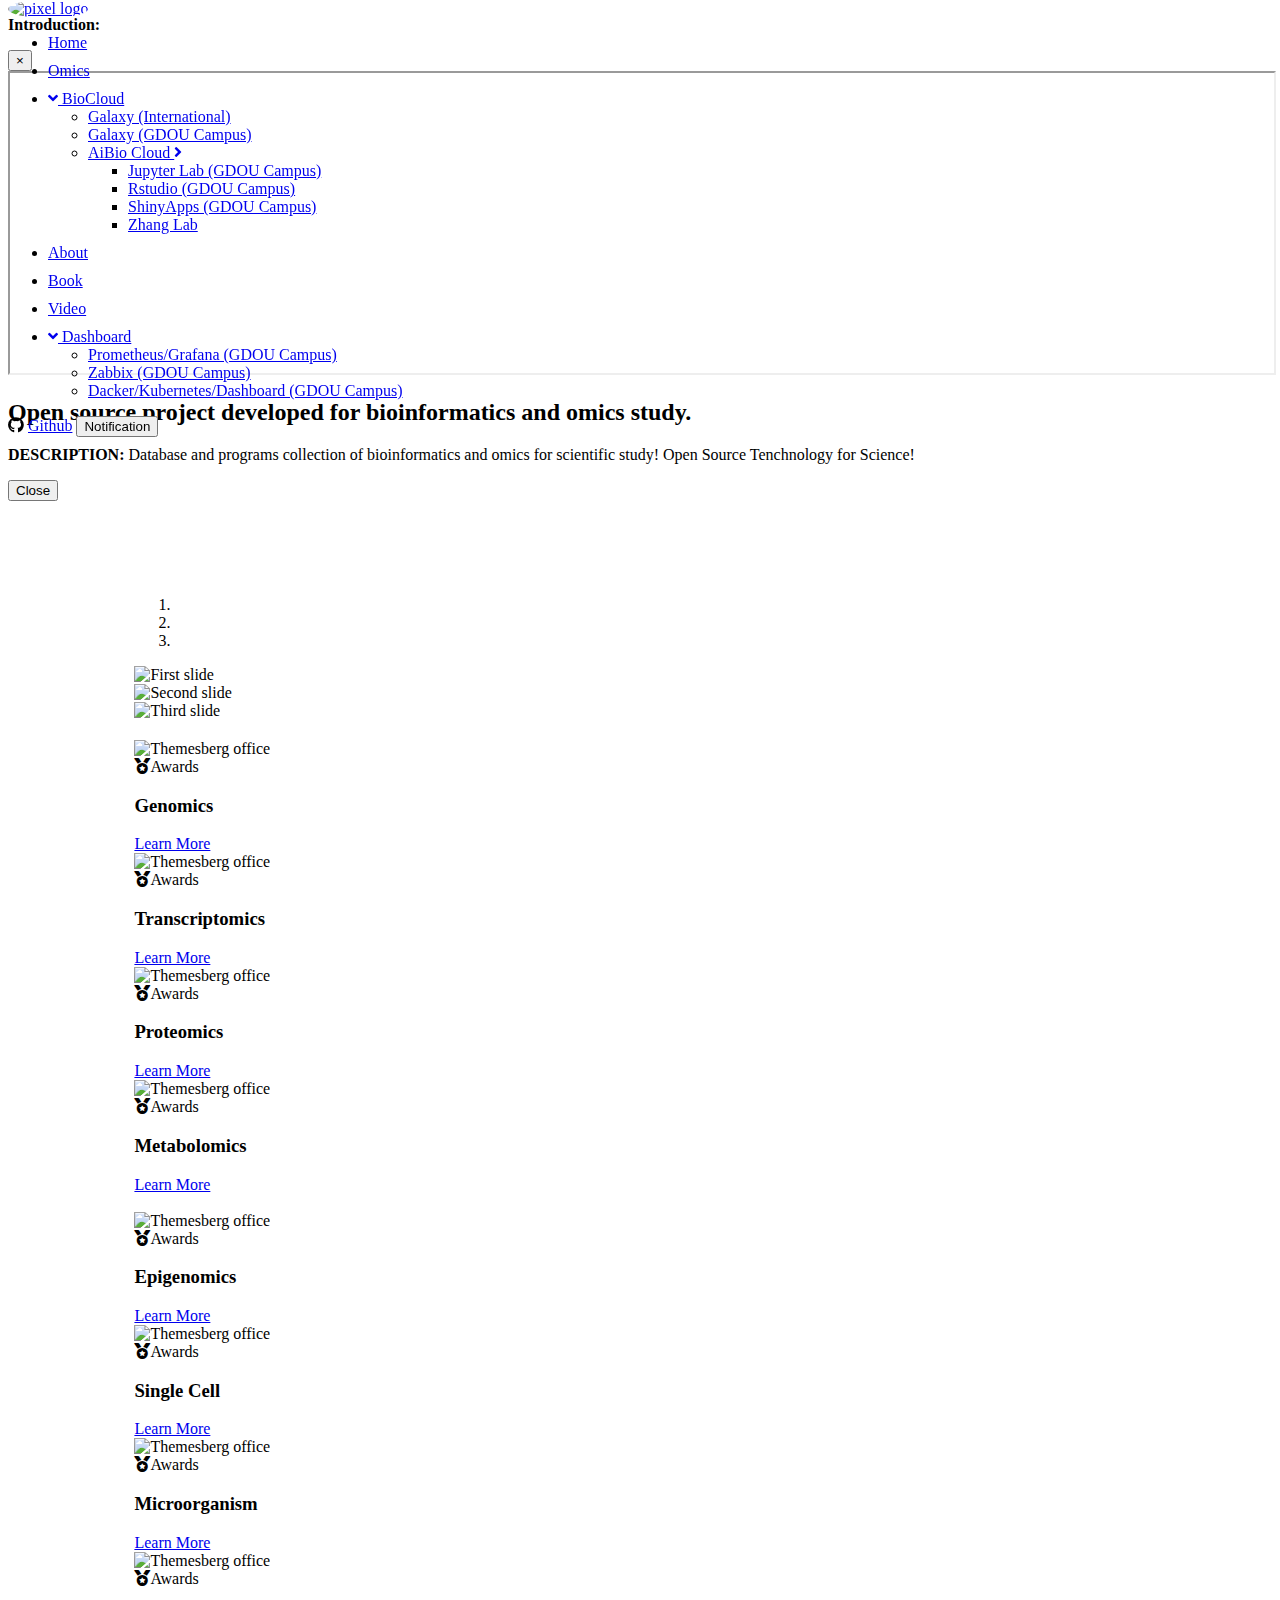
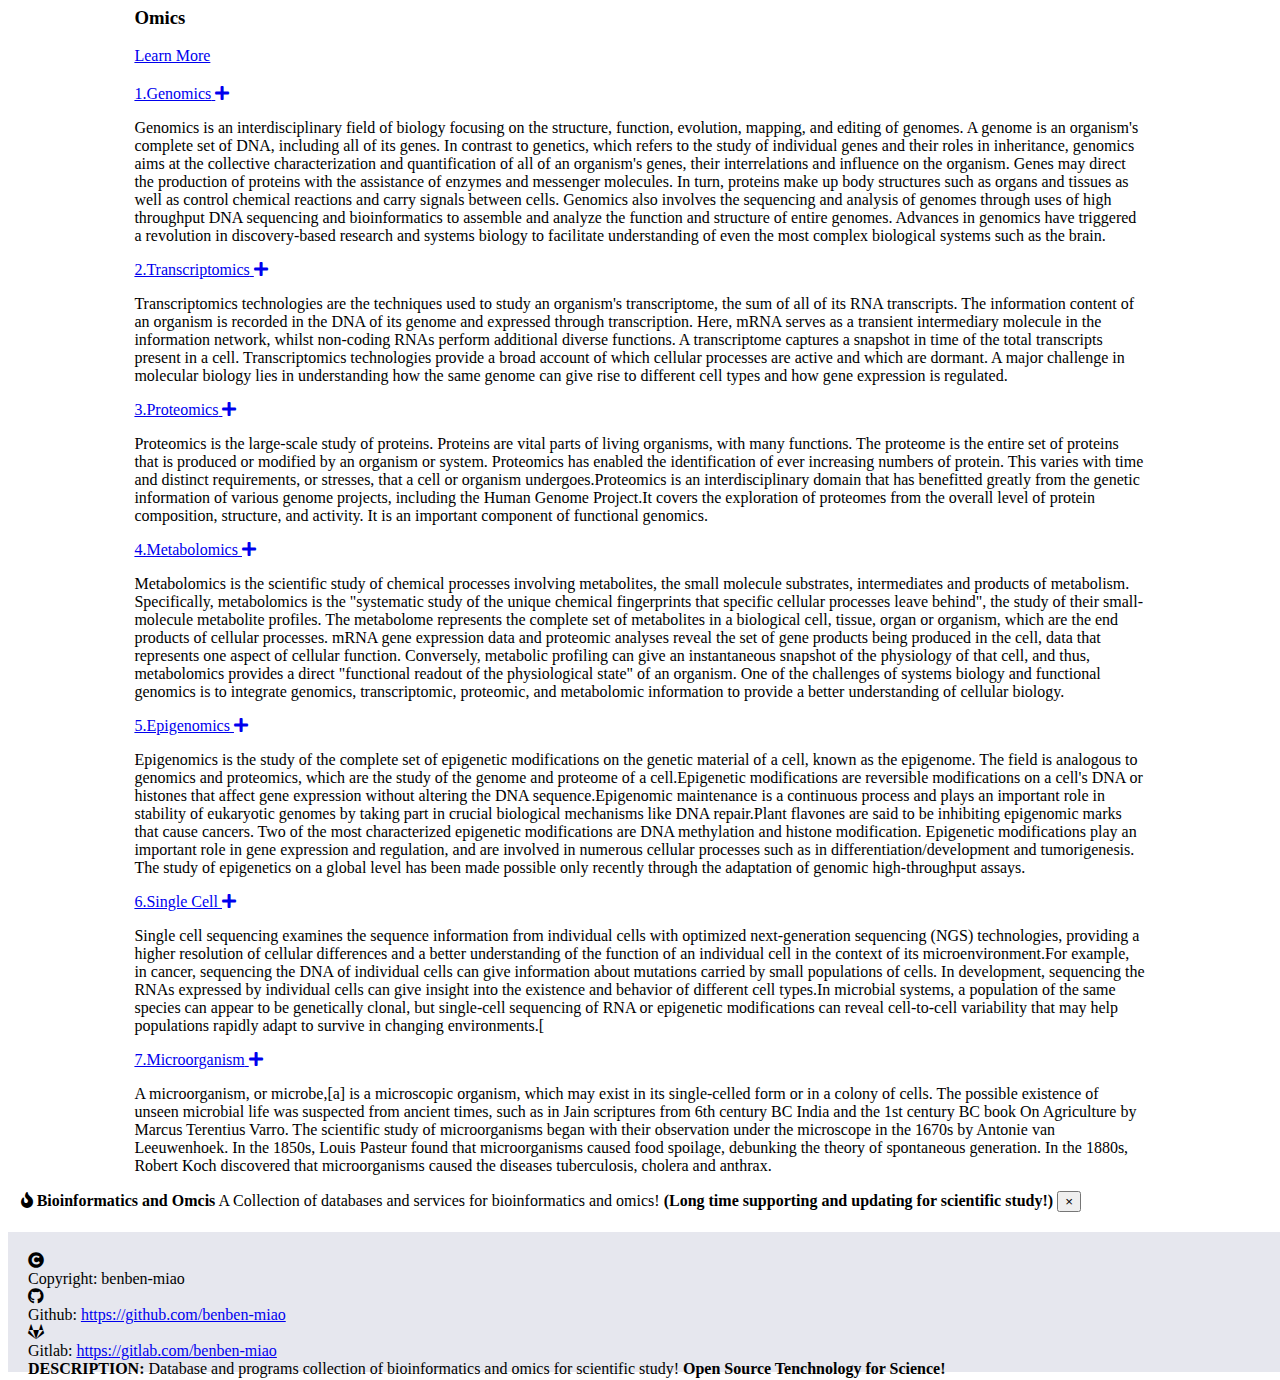
==== index.html @ aa4645f9 "Add Books" ====
<!DOCTYPE html>
<html lang="en">

<head>
    <meta http-equiv="Content-Type" content="text/html; charset=utf-8" />
    <!-- Primary Meta Tags -->
    <title>Omics</title>
    <meta name="viewport" content="width=device-width, initial-scale=1, shrink-to-fit=no">
    <meta name="title" content="Omics">
    <meta name="author" content="benben-miao">
    <!--fontawesome-->
    <link type="text/css" href="https://cdn.bootcdn.net/ajax/libs/font-awesome/5.13.1/css/all.min.css" rel="stylesheet">
    <!-- Pixel CSS -->
    <link type="text/css" href="./css/neumorphism.css" rel="stylesheet">
    <link type="text/css" href="./css/style.css" rel="stylesheet">
</head>

<body>
    <!---1.Navbar-->
    <nav class="navbar navbar-expand navbar-transparent navbar-light shadow-soft navbar-theme-primary">
        <div class="container position-relative">
            <a href="./index.html">
                <img class="logo" src="https://s1.ax1x.com/2020/07/12/U8wh9g.jpg" alt="pixel logo">
            </a>
            <div class="navbar-collapse collapse" id="navbar-default-primary">
                <ul class="navbar-nav navbar-nav-hover align-items-lg-center">
                    <li class="nav-item">
                        <a href="./index.html" class="nav-link">Home</a>
                    </li>
                    <li class="nav-item">
                        <a href="./omics.html" class="nav-link">Omics</a>
                    </li>
                    <li class="nav-item dropdown">
                        <a href="#" class="nav-link" data-toggle="dropdown" role="button">
                            <i class="fas fa-angle-down nav-link-arrow"></i>
                            <span class="nav-link-inner-text">BioCloud</span>
                        </a>
                        <ul class="dropdown-menu">
                            <li><a class="dropdown-item" href="https://usegalaxy.org/" target="_blank">Galaxy (International)</a>
                            </li>
                            <li><a class="dropdown-item" href="http://210.38.139.148:8686/" target="_blank">Galaxy (GDOU Campus)</a></li>
                            <li class="dropdown-submenu">
                                <a href="#"
                                    class="dropdown-toggle dropdown-item d-flex justify-content-between align-items-center"
                                    aria-haspopup="true" aria-expanded="false">AiBio Cloud
                                    <i class="fas fa-angle-right nav-link-arrow"></i></a>
                                <ul class="dropdown-menu">
                                    <li>
                                        <a href="http://210.38.139.148:8888/" target="_blank" class="dropdown-item">Jupyter Lab (GDOU Campus)</a>
                                    </li>
                                    <li>
                                        <a href="http://210.38.139.148:8787/" target="_blank" class="dropdown-item">Rstudio (GDOU Campus)</a>
                                    </li>
                                    <li>
                                        <a href="http://210.38.139.148:3838/biocloud/" target="_blank"
                                            class="dropdown-item">ShinyApps (GDOU Campus)</a>
                                    </li>
                                    <li>
                                        <a href="https://zhanglab.ccmb.med.umich.edu/" target="_blank" class="dropdown-item">Zhang Lab</a>
                                    </li>
                                </ul>
                            </li>
                        </ul>
                    </li>
                    <li class="nav-item">
                        <a href="./about.html" class="nav-link">About</a>
                    </li>
                    <li class="nav-item">
                        <a href="./book.html" class="nav-link">Book</a>
                    </li>
                    <li class="nav-item">
                        <a href="./video.html" class="nav-link">Video</a>
                    </li>
                    <li class="nav-item dropdown">
                        <a href="#" class="nav-link" data-toggle="dropdown" role="button">
                            <i class="fas fa-angle-down nav-link-arrow"></i>
                            <span class="nav-link-inner-text">Dashboard</span>
                        </a>
                        <ul class="dropdown-menu">
                            <li>
                                <a class="dropdown-item" href="http://210.38.139.148:3000/" target="_blank">Prometheus/Grafana (GDOU Campus)</a>
                            </li>
                            <li>
                                <a class="dropdown-item" href="http://210.38.139.148/zabbix/" target="_blank">Zabbix (GDOU Campus)</a>
                            </li>
                            <li>
                                <a class="dropdown-item" href="http://210.38.139.148:8443" target="_blank">Dacker/Kubernetes/Dashboard (GDOU Campus)</a>
                            </li>
                        </ul>
                    </li>
                </ul>
            </div>
            <div class="d-flex align-items-center">
                <span class="fab fa-github"></span>
                <a href="https://github.com/benben-miao" target="_blank" class="nav-link">Github</a>
                <!-- Button Modal -->
                <button type="button" class="btn btn-sm btn-block btn-primary" data-toggle="modal"
                    data-target="#modal-notification">Notification
                </button>

            </div>
        </div>
    </nav>
    <!-- Modal Content -->
    <div class="modal fade" id="modal-notification" tabindex="-1" role="dialog" aria-labelledby="modal-notification"
        aria-hidden="true">
        <div class="modal-dialog modal-dialog-centered" role="document">
            <div class="modal-content bg-primary">
                <div class="modal-header">
                    <p class="modal-title" id="modal-title-notification"><b>Introduction:</b></p>
                    <button type="button" class="close" data-dismiss="modal" aria-label="Close">
                        <span aria-hidden="true">×</span>
                    </button>
                </div>
                <div class="modal-body">
                    <div class="py-3 text-center">
                        <iframe src="https://beautiful-code.netlify.app/dna-helix/dist/index.html" style="width: 100%;height: 300px;"></iframe>
                        <h2 class="h4 my-3"><b>Open source project developed for bioinformatics and omics
                                study.</b></h2>
                        <p><b>DESCRIPTION:</b> Database and programs collection of bioinformatics and omics
                            for scientific study! Open Source Tenchnology for Science!</p>
                    </div>
                </div>
                <div class="modal-footer">
                    <button type="button" class="btn btn-primary text-danger ml-auto" data-dismiss="modal">Close</button>
                </div>
            </div>
        </div>
    </div>
    <!-- End of Modal Content -->
    <!---2.Carousel-->
    <div id="Carousel3" class="carousel slide shadow-soft border border-light p-4 rounded" data-ride="carousel">
        <ol class="carousel-indicators">
            <li data-target="#Carousel3" data-slide-to="0" class="active"></li>
            <li data-target="#Carousel3" data-slide-to="1"></li>
            <li data-target="#Carousel3" data-slide-to="2"></li>
        </ol>
        <div class="carousel-inner rounded">
            <div class="carousel-item active">
                <img class="d-block w-100 carou" src="https://s1.ax1x.com/2020/07/12/U86EPP.png" alt="First slide">
            </div>
            <div class="carousel-item">
                <img class="d-block w-100 carou" src="https://s1.ax1x.com/2020/07/12/U8yRNq.png" alt="Second slide">
            </div>
            <div class="carousel-item">
                <img class="d-block w-100 carou" src="https://s1.ax1x.com/2020/07/12/U8y11O.png" alt="Third slide">
            </div>
        </div>
        <a class="carousel-control-prev" href="#Carousel3" role="button" data-slide="prev">
            <span class="carousel-control-prev-icon" aria-hidden="true"></span>
            <span class="sr-only">Previous</span>
        </a>
        <a class="carousel-control-next" href="#Carousel3" role="button" data-slide="next">
            <span class="carousel-control-next-icon" aria-hidden="true"></span>
            <span class="sr-only">Next</span>
        </a>
    </div>
    <!---3.Cards-->
    <div class="my-cards">
        <div class="row">
            <div class="col-12 col-md-3">
                <div class="card bg-primary border-light shadow-soft">
                    <img src="https://s1.ax1x.com/2020/07/12/U847rV.png" class="card-img-top rounded-top"
                        alt="Themesberg office">
                    <div class="card-body">
                        <span class="h6 icon-tertiary small"><span class="fas fa-medal mr-2"></span>Awards</span>
                        <h3 class="h5 card-title mt-3">Genomics</h3>
                        <a href="#panel-1" data-target="#panel-1" class="btn btn-primary btn-sm" data-toggle="collapse"
                            role="button" aria-expanded="false" aria-controls="panel-1">Learn More</a>
                    </div>
                </div>
            </div>
            <div class="col-12 col-md-3">
                <div class="card bg-primary border-light shadow-soft">
                    <img src="https://s1.ax1x.com/2020/07/12/U84LaF.png" class="card-img-top rounded-top"
                        alt="Themesberg office">
                    <div class="card-body">
                        <span class="h6 icon-tertiary small"><span class="fas fa-medal mr-2"></span>Awards</span>
                        <h3 class="h5 card-title mt-3">Transcriptomics</h3>
                        <a href="#panel-2" data-target="#panel-2" class="btn btn-primary btn-sm" data-toggle="collapse"
                            role="button" aria-expanded="false" aria-controls="panel-1">Learn More</a>
                    </div>
                </div>
            </div>
            <div class="col-12 col-md-3">
                <div class="card bg-primary border-light shadow-soft">
                    <img src="https://s1.ax1x.com/2020/07/12/U84HbT.png" class="card-img-top rounded-top"
                        alt="Themesberg office">
                    <div class="card-body">
                        <span class="h6 icon-tertiary small"><span class="fas fa-medal mr-2"></span>Awards</span>
                        <h3 class="h5 card-title mt-3">Proteomics</h3>
                        <a href="#panel-3" data-target="#panel-3" class="btn btn-primary btn-sm" data-toggle="collapse"
                            role="button" aria-expanded="false" aria-controls="panel-1">Learn More</a>
                    </div>
                </div>
            </div>
            <div class="col-12 col-md-3">
                <div class="card bg-primary border-light shadow-soft">
                    <img src="https://s1.ax1x.com/2020/07/12/U84Ivq.png" class="card-img-top rounded-top"
                        alt="Themesberg office">
                    <div class="card-body">
                        <span class="h6 icon-tertiary small"><span class="fas fa-medal mr-2"></span>Awards</span>
                        <h3 class="h5 card-title mt-3">Metabolomics</h3>
                        <a href="#panel-4" data-target="#panel-4" class="btn btn-primary btn-sm" data-toggle="collapse"
                            role="button" aria-expanded="false" aria-controls="panel-1">Learn More</a>
                    </div>
                </div>
            </div>
        </div>
        <br />
        <div class="row">
            <div class="col-12 col-md-3">
                <div class="card bg-primary border-light shadow-soft">
                    <img src="https://s1.ax1x.com/2020/07/12/U84TK0.png" class="card-img-top rounded-top"
                        alt="Themesberg office">
                    <div class="card-body">
                        <span class="h6 icon-tertiary small"><span class="fas fa-medal mr-2"></span>Awards</span>
                        <h3 class="h5 card-title mt-3">Epigenomics</h3>
                        <a href="#panel-5" data-target="#panel-5" class="btn btn-primary btn-sm" data-toggle="collapse"
                            role="button" aria-expanded="false" aria-controls="panel-1">Learn More</a>
                    </div>
                </div>
            </div>
            <div class="col-12 col-md-3">
                <div class="card bg-primary border-light shadow-soft">
                    <img src="https://s1.ax1x.com/2020/07/12/U84qVU.png" class="card-img-top rounded-top"
                        alt="Themesberg office">
                    <div class="card-body">
                        <span class="h6 icon-tertiary small"><span class="fas fa-medal mr-2"></span>Awards</span>
                        <h3 class="h5 card-title mt-3">Single Cell</h3>
                        <a href="#panel-6" data-target="#panel-6" class="btn btn-primary btn-sm" data-toggle="collapse"
                            role="button" aria-expanded="false" aria-controls="panel-1">Learn More</a>
                    </div>
                </div>
            </div>
            <div class="col-12 col-md-3">
                <div class="card bg-primary border-light shadow-soft">
                    <img src="https://s1.ax1x.com/2020/07/12/U8452n.png" class="card-img-top rounded-top"
                        alt="Themesberg office">
                    <div class="card-body">
                        <span class="h6 icon-tertiary small"><span class="fas fa-medal mr-2"></span>Awards</span>
                        <h3 class="h5 card-title mt-3">Microorganism</h3>
                        <a href="#panel-7" data-target="#panel-7" class="btn btn-primary btn-sm" data-toggle="collapse"
                            role="button" aria-expanded="false" aria-controls="panel-1">Learn More</a>
                    </div>
                </div>
            </div>
            <div class="col-12 col-md-3">
                <div class="card bg-primary border-light shadow-soft">
                    <img src="https://s1.ax1x.com/2020/07/12/U8o8vn.png" class="card-img-top rounded-top"
                        alt="Themesberg office">
                    <div class="card-body">
                        <span class="h6 icon-tertiary small"><span class="fas fa-medal mr-2"></span>Awards</span>
                        <h3 class="h5 card-title mt-3">Omics</h3>
                        <a href="#" class="btn btn-primary btn-sm">Learn More</a>
                    </div>
                </div>
            </div>
        </div>
    </div>
    <!---4.Accordions-->
    <div class="my-accor">
        <div class="accordion shadow-soft rounded" id="accordionExample1">
            <div class="card card-sm card-body bg-primary border-light mb-0">
                <a href="#panel-1" data-target="#panel-1" class="accordion-panel-header" data-toggle="collapse"
                    role="button" aria-expanded="false" aria-controls="panel-1">
                    <span class="h6 mb-0 font-weight-bold">1.Genomics</span>
                    <span class="icon"><span class="fas fa-plus"></span></span>
                </a>
                <div class="collapse" id="panel-1">
                    <div class="pt-3">
                        <p class="mb-0">
                            Genomics is an interdisciplinary field of biology focusing on the structure, function,
                            evolution, mapping, and editing of genomes. A genome is an organism's complete set of DNA,
                            including all of its genes. In contrast to genetics, which refers to the study of individual
                            genes and their roles in inheritance, genomics aims at the collective characterization and
                            quantification of all of an organism's genes, their interrelations and influence on the
                            organism. Genes may direct the production of proteins with the assistance of enzymes and
                            messenger molecules. In turn, proteins make up body structures such as organs and tissues as
                            well as control chemical reactions and carry signals between cells. Genomics also involves
                            the sequencing and analysis of genomes through uses of high throughput DNA sequencing and
                            bioinformatics to assemble and analyze the function and structure of entire genomes.
                            Advances
                            in genomics have triggered a revolution in discovery-based research and systems biology to
                            facilitate understanding of even the most complex biological systems such as the brain.
                        </p>
                    </div>
                </div>
            </div>
            <div class="card card-sm card-body bg-primary border-light mb-0">
                <a href="#panel-2" data-target="#panel-2" class="accordion-panel-header" data-toggle="collapse"
                    role="button" aria-expanded="false" aria-controls="panel-1">
                    <span class="h6 mb-0 font-weight-bold">2.Transcriptomics</span>
                    <span class="icon"><span class="fas fa-plus"></span></span>
                </a>
                <div class="collapse" id="panel-2">
                    <div class="pt-3">
                        <p class="mb-0">
                            Transcriptomics technologies are the techniques used to study an organism's transcriptome,
                            the sum of all of its RNA transcripts. The information content of an organism is recorded in
                            the DNA of its genome and expressed through transcription. Here, mRNA serves as a transient
                            intermediary molecule in the information network, whilst non-coding RNAs perform additional
                            diverse functions. A transcriptome captures a snapshot in time of the total transcripts
                            present in a cell. Transcriptomics technologies provide a broad account of which cellular
                            processes
                            are active and which are dormant. A major challenge in molecular biology lies in
                            understanding how the same genome can give rise to different cell types and how gene
                            expression is regulated.
                        </p>
                    </div>
                </div>
            </div>
            <div class="card card-sm card-body bg-primary border-light mb-0">
                <a href="#panel-3" data-target="#panel-3" class="accordion-panel-header" data-toggle="collapse"
                    role="button" aria-expanded="false" aria-controls="panel-1">
                    <span class="h6 mb-0 font-weight-bold">3.Proteomics</span>
                    <span class="icon"><span class="fas fa-plus"></span></span>
                </a>
                <div class="collapse" id="panel-3">
                    <div class="pt-3">
                        <p class="mb-0">
                            Proteomics is the large-scale study of proteins. Proteins are vital parts of living
                            organisms, with many functions. The proteome is the entire set of proteins that is produced
                            or modified by an organism or system. Proteomics has enabled the identification of ever
                            increasing numbers of protein. This varies with time and distinct requirements, or stresses,
                            that a cell or organism undergoes.Proteomics is an interdisciplinary domain that has
                            benefitted greatly from the genetic information of various genome projects, including the
                            Human
                            Genome Project.It covers the exploration of proteomes from the overall level of protein
                            composition, structure, and activity. It is an important component of functional genomics.
                        </p>
                    </div>
                </div>
            </div>
            <div class="card card-sm card-body bg-primary border-light mb-0">
                <a href="#panel-4" data-target="#panel-4" class="accordion-panel-header" data-toggle="collapse"
                    role="button" aria-expanded="false" aria-controls="panel-1">
                    <span class="h6 mb-0 font-weight-bold">4.Metabolomics</span>
                    <span class="icon"><span class="fas fa-plus"></span></span>
                </a>
                <div class="collapse" id="panel-4">
                    <div class="pt-3">
                        <p class="mb-0">
                            Metabolomics is the scientific study of chemical processes involving metabolites, the small
                            molecule substrates, intermediates and products of metabolism. Specifically,
                            metabolomics is the "systematic study of the unique chemical fingerprints that specific
                            cellular processes leave behind", the study of their small-molecule metabolite profiles.
                            The metabolome represents the complete set of metabolites in a biological cell, tissue,
                            organ or organism, which are the end products of cellular processes.
                            mRNA gene expression data and proteomic analyses reveal the set of gene products being
                            produced in the cell, data that represents one aspect of cellular function. Conversely,
                            metabolic profiling can give an instantaneous snapshot of the physiology of that cell, and
                            thus, metabolomics provides a direct "functional readout of the physiological state"
                            of an organism. One of the challenges of systems biology and functional genomics is to
                            integrate genomics, transcriptomic, proteomic, and metabolomic information to provide a
                            better understanding of cellular biology.
                        </p>
                    </div>
                </div>
            </div>
            <div class="card card-sm card-body bg-primary border-light mb-0">
                <a href="#panel-5" data-target="#panel-5" class="accordion-panel-header" data-toggle="collapse"
                    role="button" aria-expanded="false" aria-controls="panel-1">
                    <span class="h6 mb-0 font-weight-bold">5.Epigenomics</span>
                    <span class="icon"><span class="fas fa-plus"></span></span>
                </a>
                <div class="collapse" id="panel-5">
                    <div class="pt-3">
                        <p class="mb-0">
                            Epigenomics is the study of the complete set of epigenetic modifications on the genetic
                            material of a cell, known as the epigenome. The field is analogous to genomics and
                            proteomics,
                            which are the study of the genome and proteome of a cell.Epigenetic modifications are
                            reversible modifications on a cell's DNA or histones that affect gene expression without
                            altering
                            the DNA sequence.Epigenomic maintenance is a continuous process and plays an important role
                            in stability of eukaryotic genomes by taking part in crucial biological mechanisms like
                            DNA repair.Plant flavones are said to be inhibiting epigenomic marks that cause cancers. Two
                            of the most characterized epigenetic modifications are DNA methylation and histone
                            modification. Epigenetic modifications play an important role in gene expression and
                            regulation, and are involved in numerous cellular processes such as in
                            differentiation/development
                            and tumorigenesis. The study of epigenetics on a global level has been made possible only
                            recently through the adaptation of genomic high-throughput assays.
                        </p>
                    </div>
                </div>
            </div>
            <div class="card card-sm card-body bg-primary border-light mb-0">
                <a href="#panel-6" data-target="#panel-6" class="accordion-panel-header" data-toggle="collapse"
                    role="button" aria-expanded="false" aria-controls="panel-1">
                    <span class="h6 mb-0 font-weight-bold">6.Single Cell</span>
                    <span class="icon"><span class="fas fa-plus"></span></span>
                </a>
                <div class="collapse" id="panel-6">
                    <div class="pt-3">
                        <p class="mb-0">
                            Single cell sequencing examines the sequence information from individual cells with
                            optimized next-generation sequencing (NGS) technologies, providing a higher resolution of
                            cellular differences and a better understanding of the function of an individual cell in the
                            context of its microenvironment.For example, in cancer, sequencing the DNA of individual
                            cells can give information about mutations carried by small populations of cells. In
                            development, sequencing the RNAs expressed by individual cells can give insight into the
                            existence
                            and behavior of different cell types.In microbial systems, a population of the same species
                            can appear to be genetically clonal, but single-cell sequencing of RNA or epigenetic
                            modifications can reveal cell-to-cell variability that may help populations rapidly adapt to
                            survive in changing environments.[
                        </p>
                    </div>
                </div>
            </div>
            <div class="card card-sm card-body bg-primary border-light mb-0">
                <a href="#panel-7" data-target="#panel-7" class="accordion-panel-header" data-toggle="collapse"
                    role="button" aria-expanded="false" aria-controls="panel-1">
                    <span class="h6 mb-0 font-weight-bold">7.Microorganism</span>
                    <span class="icon"><span class="fas fa-plus"></span></span>
                </a>
                <div class="collapse" id="panel-7">
                    <div class="pt-3">
                        <p class="mb-0">
                            A microorganism, or microbe,[a] is a microscopic organism, which may exist in its
                            single-celled form or in a colony of cells. The possible existence of unseen
                            microbial life was suspected from ancient times, such as in Jain scriptures from 6th century
                            BC India and the 1st century BC book On Agriculture by Marcus Terentius
                            Varro. The scientific study of microorganisms began with their observation under the
                            microscope in the 1670s by Antonie van Leeuwenhoek. In the 1850s, Louis Pasteur
                            found that microorganisms caused food spoilage, debunking the theory of spontaneous
                            generation. In the 1880s, Robert Koch discovered that microorganisms caused the
                            diseases tuberculosis, cholera and anthrax.
                        </p>
                    </div>
                </div>
            </div>
        </div>
    </div>
    <!---3.Alert-->
    <div class="my-alert">
        <div class="alert alert-success alert-dismissible shadow-soft fade show" role="alert">
            <span class="alert-inner--icon"><span class="fas fa-fire"></span></span>
            <span class="alert-inner--text"><strong>Bioinformatics and Omcis</strong>
                A Collection of databases and services for bioinformatics and omics! <b>(Long time supporting and
                    updating for scientific study!)</b> </span>
            <button type="button" class="close" data-dismiss="alert" aria-label="Close">
                <span aria-hidden="true">&times;</span>
            </button>
        </div>
    </div>
    <!---5.Footer-->
    <div class="my-footer shadow-soft">
        <div class="row ">
            <div class="col-12 col-md-4">
                <div
                    class="icon icon-shape icon-shape-xs icon-facebook icon-shape-primary shadow-soft border border-light rounded-circle mb-2">
                    <span class="fas fa-copyright"></span>
                </div> Copyright: benben-miao
            </div>
            <div class="col-12 col-md-4">
                <div
                    class="icon icon-shape icon-shape-xs icon-facebook icon-shape-primary shadow-soft border border-light rounded-circle mb-2">
                    <span class="fab fa-github"></span>
                </div> Github: <a href="https://github.com/benben-miao">https://github.com/benben-miao</a>
            </div>
            <div class="col-12 col-md-4">
                <div
                    class="icon icon-shape icon-shape-xs icon-facebook icon-shape-primary shadow-soft border border-light rounded-circle mb-2">
                    <span class="fab fa-gitlab"></span>
                </div> Gitlab: <a href="https://gitlab.com/benben-miao">https://gitlab.com/benben-miao</a>
            </div>
        </div>
        <b>DESCRIPTION:</b> Database and programs collection of bioinformatics and omics for scientific study! <b>Open
            Source Tenchnology for Science!</b>
    </div>

    <!-- Core -->
    <script src="./vendor/jquery/dist/jquery.min.js"></script>
    <script src="./vendor/popper.js/dist/umd/popper.min.js"></script>
    <script src="./vendor/bootstrap/dist/js/bootstrap.min.js"></script>
    <script src="./vendor/headroom.js/dist/headroom.min.js"></script>

    <!-- Vendor JS -->
    <script src="./vendor/onscreen/dist/on-screen.umd.min.js"></script>
    <script src="./vendor/nouislider/distribute/nouislider.min.js"></script>
    <script src="./vendor/bootstrap-datepicker/dist/js/bootstrap-datepicker.min.js"></script>
    <script src="./vendor/waypoints/lib/jquery.waypoints.min.js"></script>
    <script src="./vendor/jarallax/dist/jarallax.min.js"></script>
    <script src="./vendor/jquery.counterup/jquery.counterup.min.js"></script>
    <script src="./vendor/jquery-countdown/dist/jquery.countdown.min.js"></script>
    <script src="./vendor/smooth-scroll/dist/smooth-scroll.polyfills.min.js"></script>
    <script src="./vendor/prismjs/prism.js"></script>

    <script async defer src="https://buttons.github.io/buttons.js"></script>

    <!-- Neumorphism JS -->
    <script src="./js/neumorphism.js"></script>
</body>

</html>
---- css/style.css ----
.carou {
    height: 720px;
}
#Carousel3 {
    width: 80%;
    margin: auto;
    margin-top: 95px;
}
.my-cards {
    margin: auto;
    margin-top: 20px;
    width: 80%;
    height: auto;
}
.my-accor {
    margin: auto;
    margin-top: 20px;
    width: 80%;
    height: auto;
}

.my-vertabs {
    margin: auto;
    width: 98%;
    height: auto;
    margin-top: 95px;
    margin-bottom: 20px;
}
.nav-item {
    margin-top: 10px;
}
.logo {
    width: 45px;
    height: 45px;
    border-radius: 50%;
}

.badge {
    margin-right: 0px;
}
.my-alert {
    width: 98%;
    margin: auto;
}
.my-toast {
    width: 80%;
    margin: auto;
}

.content {
    height: auto;
}
.my-profile {
    margin: auto;
    margin-top: 135px;
    width: 80%;
    height: auto;
}
.my-timeline {
    margin: auto;
    margin-top: 80px;
    width: 80%;
    height: auto;
}
.navbar {
    width: 100%;
    height: 8%;
    position: fixed;
    top: 0px;
    z-index: 1;
}
.my-frame {
    margin: auto;
    margin-top: 20px;
    width: 80%;
    height: auto;
}
.my-footer {
    width: 100%;
    height: 100px;
    background-color: #e6e7ee;
    margin-top: 20px;
    padding: 20px;
}
.iframe {
    width: 100%;
    height: 500px;
}
.server {
    padding: 8px !important;
    height: 56px;
}
.pdf {
    width: 100%;
    margin: auto;
}
.card-img-top2 {
    width: 50%;
    height: 240px;
    margin: auto;
    border-top-left-radius: calc(0.55rem - 0.0625rem);
    border-top-right-radius: calc(0.55rem - 0.0625rem);
}
.card-img-top-fix {
    width: 100%;
    border-top-left-radius: calc(0.55rem - 0.0625rem);
    border-top-right-radius: calc(0.55rem - 0.0625rem);
}
.hortabs {
    width: 80%;
    margin: auto;
    margin-top: 95px;
    height: 800px;
    overflow-y: scroll;
}
.websites {
    width: 80%;
    margin: auto;
    margin-top: 20px;
}
.rhyme {
    padding-top: 25px;
    padding-bottom: 5px;
}
.nav-pills .nav-link {
    padding: 2% 3%;
    width: 100%;
    text-align: left;
}
.nav-fill .nav-item {
    font-size: 0.8rem;
    width: 300px;
}
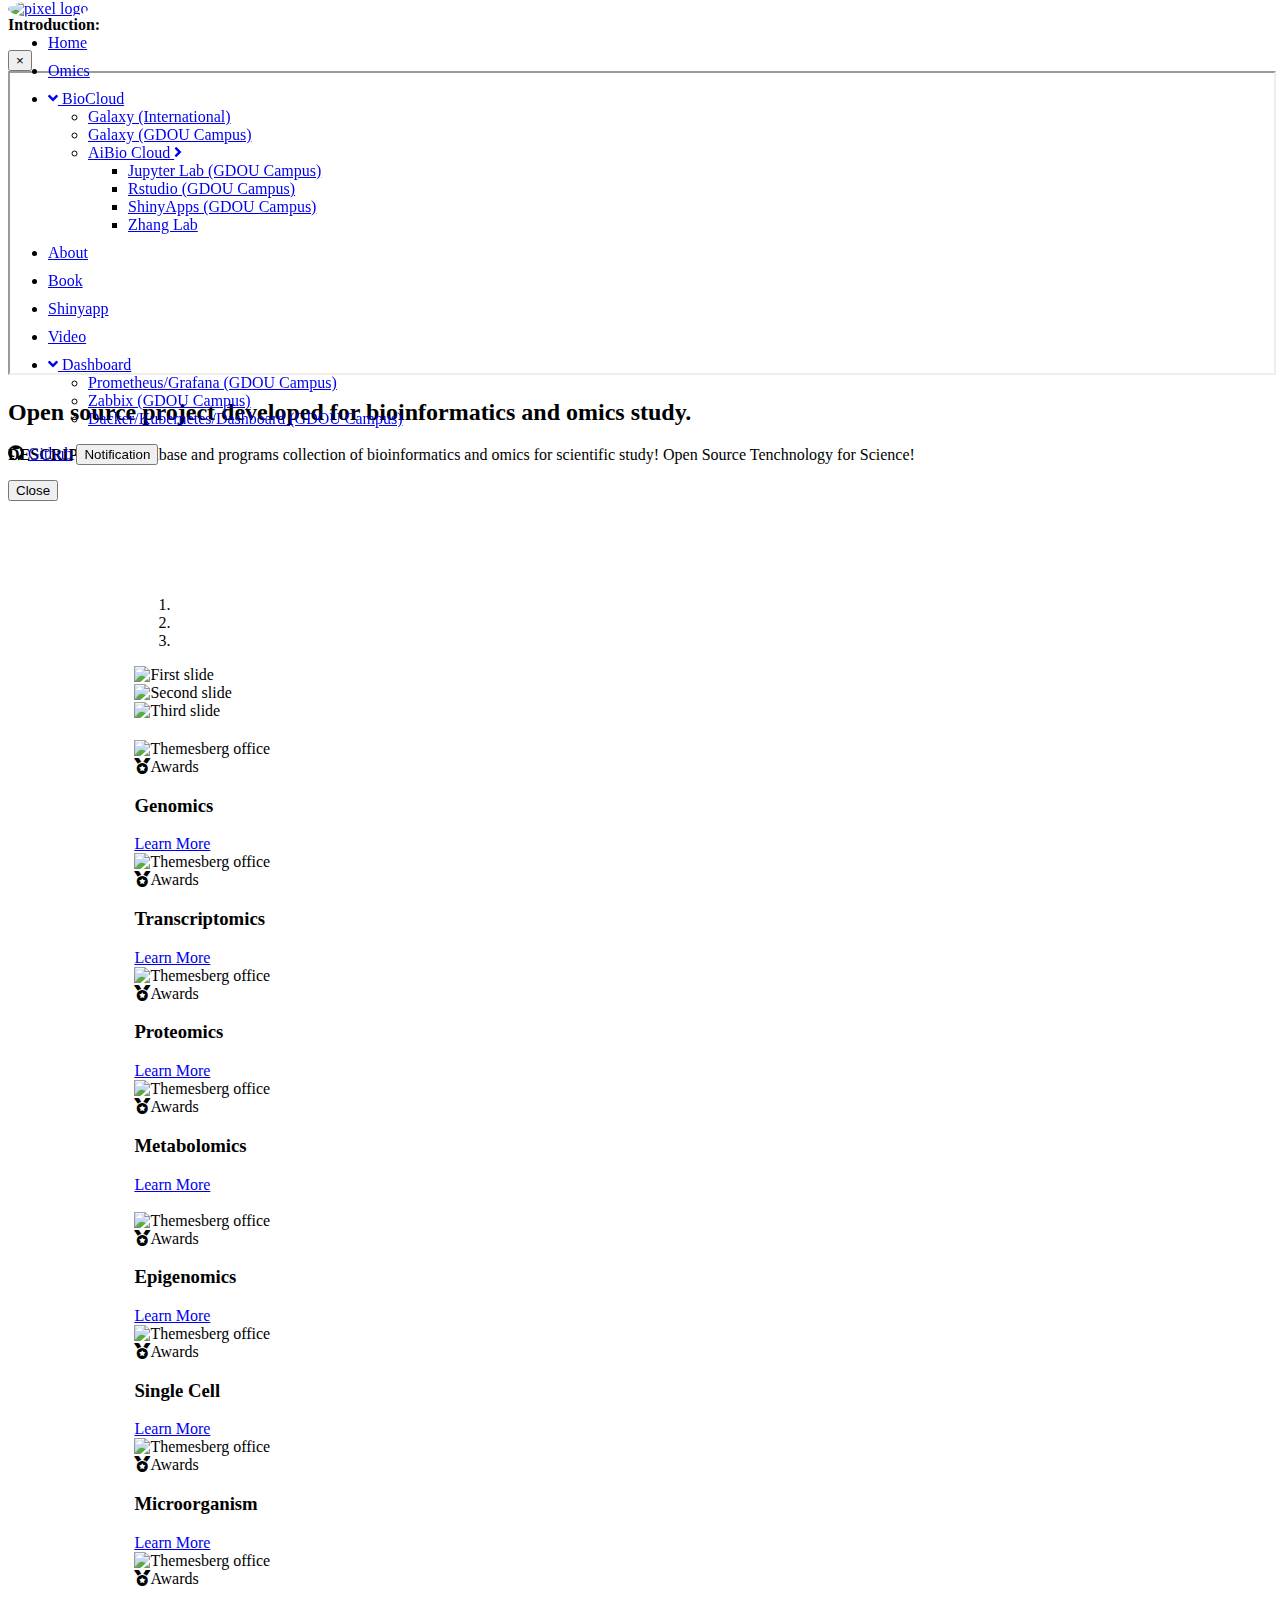
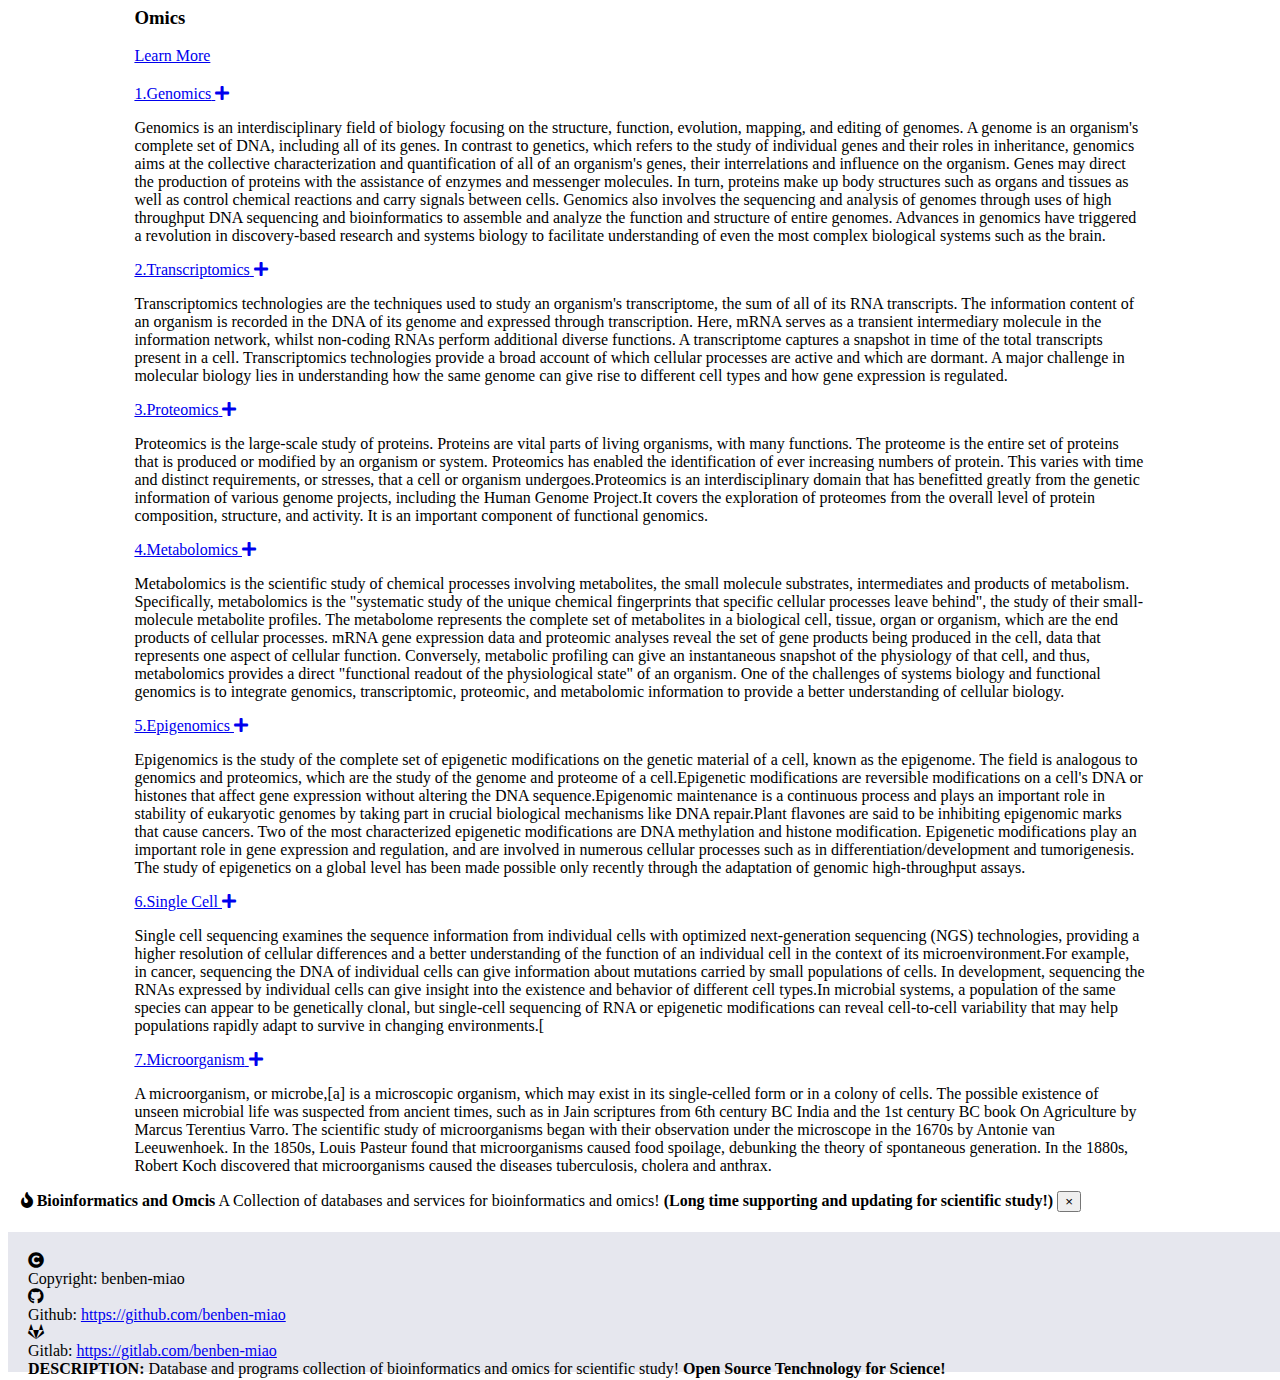
==== commit 676af689: "Add shiny page" ====
--- a/index.html
+++ b/index.html
@@ -69,6 +69,9 @@
                         <a href="./book.html" class="nav-link">Book</a>
                     </li>
                     <li class="nav-item">
+                        <a href="./shiny.html" class="nav-link">Shinyapp</a>
+                    </li>
+                    <li class="nav-item">
                         <a href="./video.html" class="nav-link">Video</a>
                     </li>
                     <li class="nav-item dropdown">
--- a/css/style.css
+++ b/css/style.css
@@ -123,11 +123,11 @@
     padding-bottom: 5px;
 }
 .nav-pills .nav-link {
-    padding: 2% 3%;
+    padding: 2px 10px !important;
     width: 100%;
-    text-align: left;
+    text-align: left !important;
 }
 .nav-fill .nav-item {
-    font-size: 0.8rem;
-    width: 300px;
+    font-size: 0.8rem !important;
+    width: 300px !important;
 }